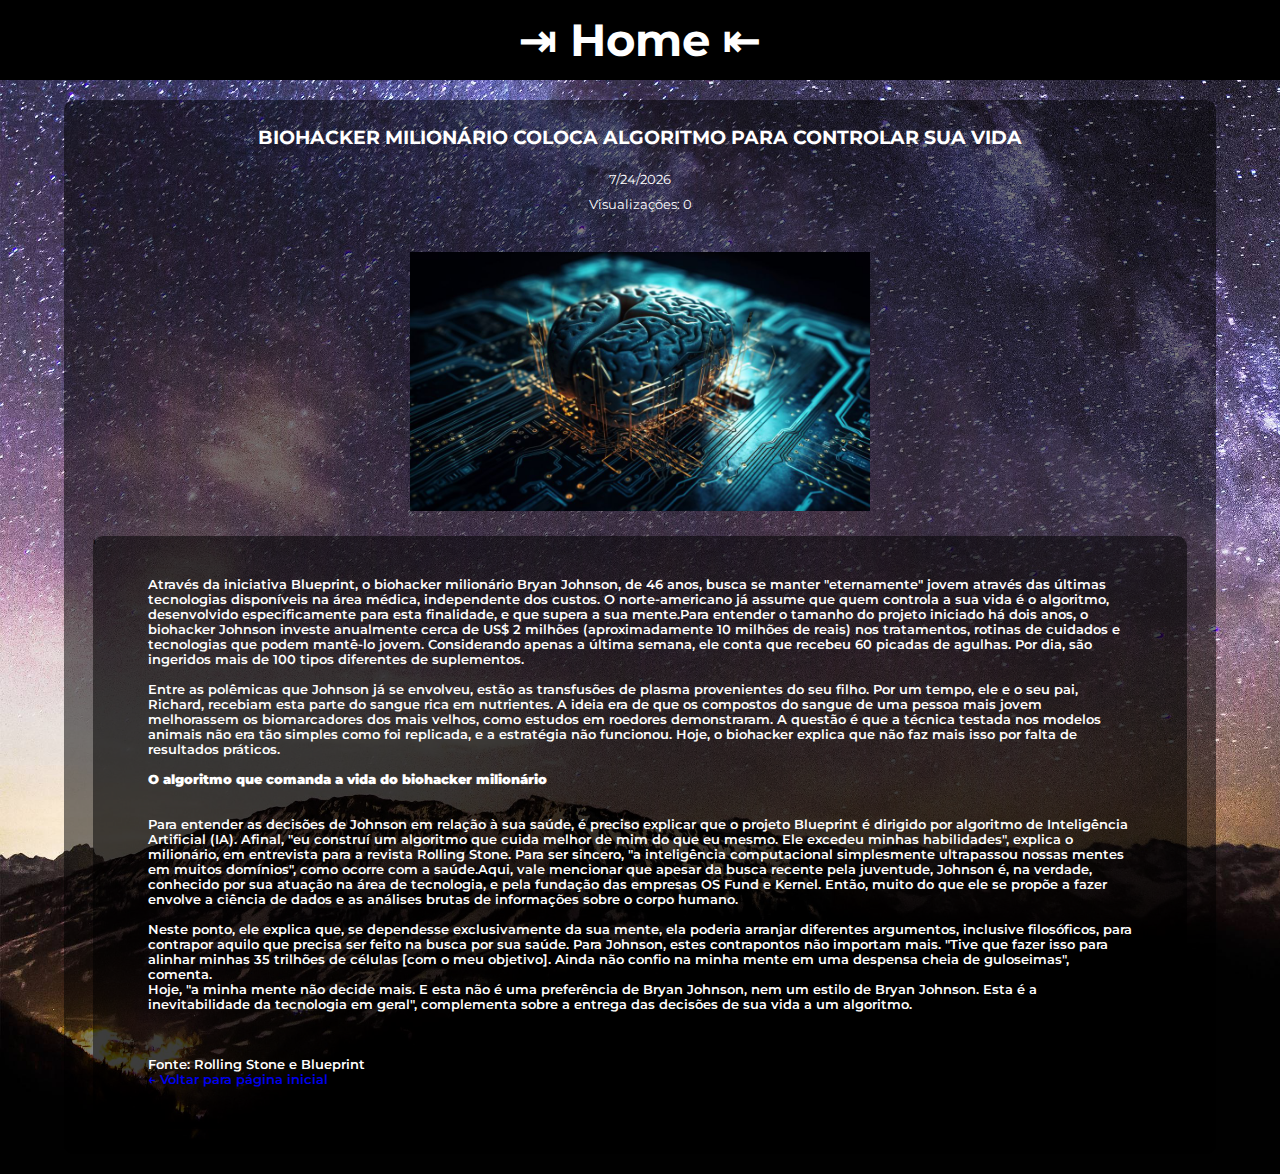
==== assets/card.html @ 27ff74b1 "Ajuste de imagens" ====
<!DOCTYPE html>
<html lang="pt-br">
<head>
    <meta charset="UTF-8">
    <meta name="viewport" content="width=device-width, initial-scale=1.0">

    <link rel="preconnect" href="https://fonts.googleapis.com">
    <link rel="preconnect" href="https://fonts.gstatic.com" crossorigin>
    <link href="https://fonts.googleapis.com/css2?family=Montserrat&display=swap" rel="stylesheet">

    <link rel="preconnect" href="https://fonts.googleapis.com">
    <link rel="preconnect" href="https://fonts.gstatic.com" crossorigin>
    <link href="https://fonts.googleapis.com/css2?family=Montserrat:wght@700&display=swap" rel="stylesheet">

    <link rel="stylesheet" href="../assets/style-css/cards-page.css">

    <script type="text/javaScript" src="../assets/javaScript/card.js" defer></script>
    <title>4DEV</title>
</head>
<body>

    <div>
        <nav>
                <a class="home" href="../index.html">⇥ Home ⇤</a>
        </nav>
    </div>

    <section>

        <article>

            <h1 class="title-card" data_title_card>Titulo</h1>
            <p class="data-card" data_date_card>0</p>
            <p class="views-card">Visualizações: <span data_views>0</span></p>
            <div class="img-card">
                <img src="" alt="" data_img>
            </div>
            <div class="text-container">
'            <p class="text-card" data_text_card>Lorem, ipsum dolor sit amet consectetur adipisicing elit.
                Dolor cum, animi quam a quis odio, dicta perspiciatis rerum recusandae debitis vel.
                Unde te'mpore at exercitationem sunt amet quod fugiat dolorem!</p>
            </div>
        </article>

    </section>

</body>
</html>
---- assets/style-css/cards-page.css ----
* {
    margin: 0;
    padding: 0;
    box-sizing: border-box;
    text-decoration: none;
}

body {
    background-size: cover;
    background-image: url(../../assets/img/fundo.jpg);
    font-family: 'Montserrat', sans-serif;
}

nav {
    background-color: black;
    height: 80px;
    width: 100%;
    text-align: center;
}

.home {
    line-height: 80px;
    font-size: 45px;
    color: white;
    font-weight: bolder;
}

article {
    width: 90%;
    margin-left: auto;
    margin-right: auto;
    margin-top: 20px;
    margin-bottom: 20px;
    border-radius: 10px;
    background-color: rgba(0, 0, 0, 0.511);
    padding-top: 25px;
    padding-bottom: 25px;
}

.title-card {
    text-align: center;
    font-size: 1.5vw;
    text-transform: uppercase;
    font-weight: bolder;
    color: white;
}

.data-card {
    text-align: center;
    margin-top: 2%;
    font-size: 1vw;
    color: white;
}

.views-card {
    text-align: center;
    margin-top: 10px;
    font-size: 1vw;
    margin-bottom: 40px;
    color: white;
}

.img-card img{
    display: flex;
    width: 40%;
    margin-left: auto;
    margin-right: auto;
    background-color: black;
}


.text-card {
    margin: 2% 5%;
    font-size: 1vw;
    font-family: 'Montserrat', sans-serif;
    font-weight: 600;
    color: white;
}

.text-container {
    background-color: rgba(0, 0, 0, 0.511);
    width: 95%;
    border-radius: 10px;
    margin-top: 25px;
    margin-left: auto;
    margin-right: auto;
    padding-bottom: 20px;
}

@media screen and (max-width: 1024) {
    
    .title-card h1 {
        font-size: 10vw;
    }
}
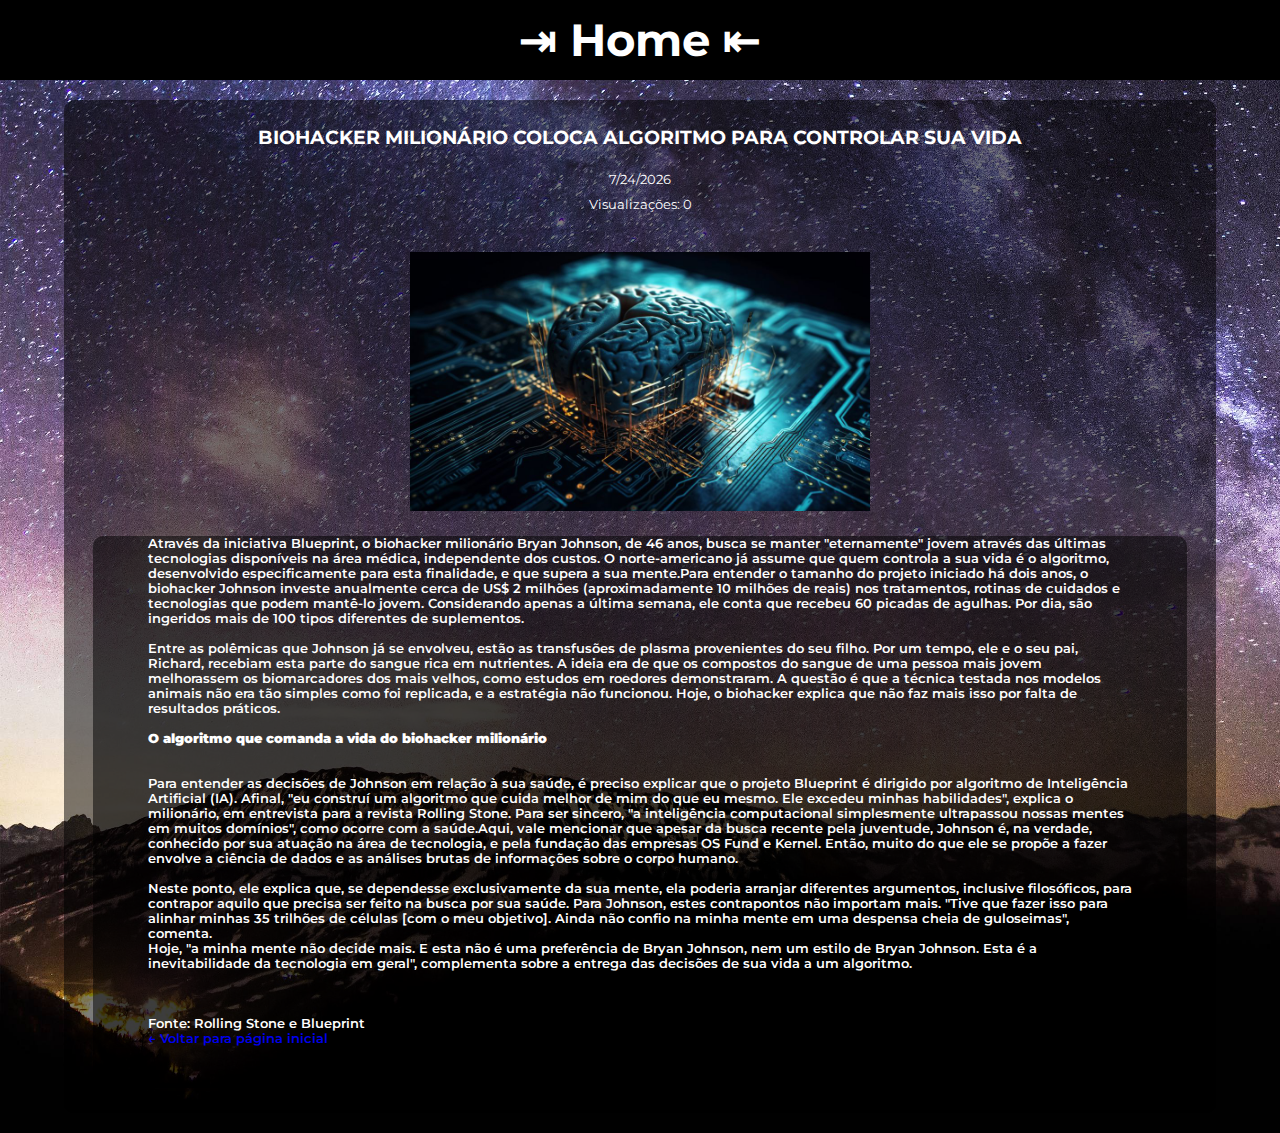
==== commit 88b686e0: "ajuste de caminhos" ====
--- a/assets/card.html
+++ b/assets/card.html
@@ -36,7 +36,7 @@
                 <img src="" alt="" data_img>
             </div>
             <div class="text-container">
-'            <p class="text-card" data_text_card>Lorem, ipsum dolor sit amet consectetur adipisicing elit.
+            <p class="text-card" data_text_card>Lorem, ipsum dolor sit amet consectetur adipisicing elit.
                 Dolor cum, animi quam a quis odio, dicta perspiciatis rerum recusandae debitis vel.
                 Unde te'mpore at exercitationem sunt amet quod fugiat dolorem!</p>
             </div>
